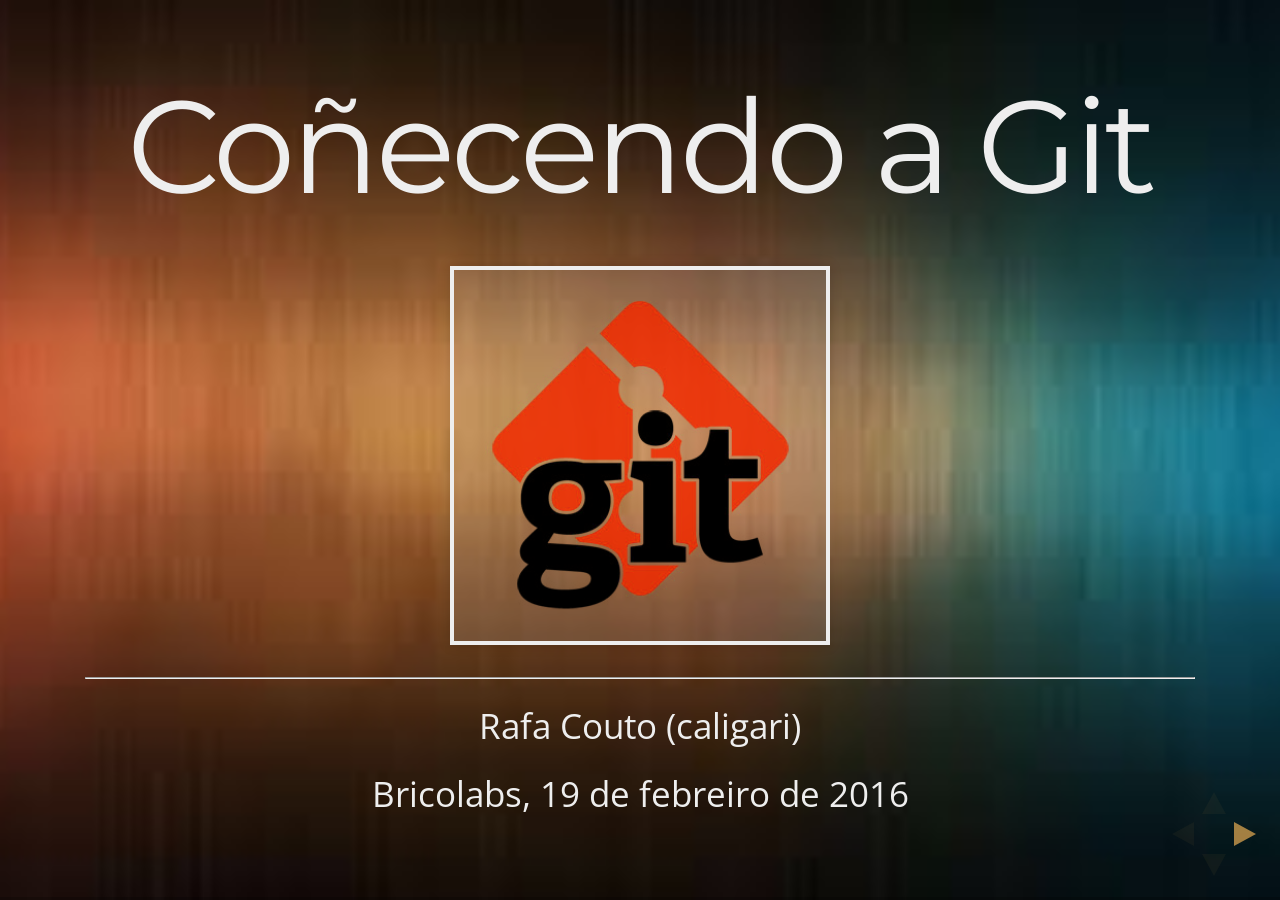
==== git-1.html @ 1e4f74cc "URL to clone this repo." ====
<!doctype html>
<html lang="en">

	<head>
		<meta charset="utf-8">

		<title>Coñecendo a Git</title>

		<meta name="description" content="A framework for easily creating beautiful presentations using HTML">
		<meta name="author" content="Rafa Couto <rafacouto@gmail.com>">

		<!--
		<meta name="apple-mobile-web-app-capable" content="no">
		<meta name="apple-mobile-web-app-status-bar-style" content="black-translucent">
		-->

		<meta name="viewport" content="width=device-width, initial-scale=1.0, maximum-scale=1.0, user-scalable=no, minimal-ui">

		<link rel="stylesheet" href="css/reveal.css">
		<link rel="stylesheet" href="css/theme/night.css" id="theme">

		<!-- Code syntax highlighting -->
		<link rel="stylesheet" href="lib/css/zenburn.css">

		<!-- Printing and PDF exports -->
		<script>
			var link = document.createElement( 'link' );
			link.rel = 'stylesheet';
			link.type = 'text/css';
			link.href = window.location.search.match( /print-pdf/gi ) ? 'css/print/pdf.css' : 'css/print/paper.css';
			document.getElementsByTagName( 'head' )[0].appendChild( link );
		</script>

		<link rel="stylesheet" href="css/caligari-reveal.css">

		<!--[if lt IE 9]>
		<script src="lib/js/html5shiv.js"></script>
		<![endif]-->
	</head>

	<body>

		<div class="reveal">

			<div class="slides">

				<!-- ****************************************************************** -->

				<section data-markdown data-background="img/bg-02.jpg">
					<script type="text/template">

# Coñecendo a Git

![Git logo](img/git_logo.png)

---

Rafa Couto (caligari)

Bricolabs, 19 de febreiro de 2016

					</script>
				</section>

				<!-- ****************************************************************** -->

				<section data-markdown data-background="img/bg-01.jpg">
					<script type="text/template">

## Rafa Couto (caligari)

![caligari](img/caligari_logo.jpg) <!-- .element: style="max-height: 10ex !important;" -->

Desenvolvedor + Sysadmin (software libre) 

Membro de Bricolabs (achegado a maker)

Adorador de gatos

---

_Email_: __caligari(at)treboada.net__

_Twitter_: __@caligari__

					</script>
				</section>

				<!-- ****************************************************************** -->

				<section data-background="img/bg-04.jpg">

					<section data-markdown>
## Plan

Partimos __dende cero__!

![Keep calm and lets go](img/keepcalm_letgo.jpg)
[Photo: Randy Heinitz](https://www.flickr.com/photos/rheinitz/8578335823/)

					</section>

					<section data-markdown>
## Ferramentas a usar

A __consola__ GNU/Linux é a nosa aliada

![Consola GNU/Linux](img/console_allied.png)
[Photo: pixabay (OpenClipartVectors)](https://pixabay.com/en/linux-tux-administrator-animal-154544/)

Tamén usaremos algunha interfaz gráfica / web...

					</section>

					<section data-markdown>
## Levando a charla

Conceptos &#x2260; Teoría &#8658; Práctica

![Consola GNU/Linux](img/gohome_teacher.jpg)
[Photo: pixabay (geralt)](https://pixabay.com/en/teacher-antiauthoritarian-teaching-379218/)

Interactúa!

					</section>

				</section>

				<!-- ****************************************************************** -->

				<section data-background="img/bg-02.jpg"> 

					<section>

				    <fragment data-markdown> 
## A necesidade de versionar

Os cambios existen. No dixital son moi habituais.

![Cambios](img/change_cycle.png)
[Photo: pixabay (geralt)](https://pixabay.com/en/change-arrows-transformation-1076219/)

- Marcha atrás nos cambios
- Comparar con cambios anteriores
- Saber quen fixo os cambios

            </fragment>

            <aside class="notes">
                Comparar esculpir unha estatua con modificar un documento dixital (texto, imaxe). 
                Quen abre, edita, garda documentos todos os días?
                Cambio nun texto, gravas e tes a necesidade de repoñelo: como? Machacando? Renomeando? Backups?
            </aside>

          </section>

					<section>
				    <fragment data-markdown> 
## Socorro! Unha ferramenta 

- Version Control System (VCS)
- Software Configuration Management (SCM)
- Source Control Management (SCM, tamén?)

![Colaboración Android e Comunidade](img/android_community.png)
[Photo: Android Documentation](https://source.android.com/source/code-lines.html)

				    </fragment> 
          </section>

					<section>
				    <fragment data-markdown> 
## Evolución dos SCM (libres)

- RCS - Revision Control System (por ficheiro)
- VCS - Version Control System (multiusuario)
- Subversion (eficiente en rede)
- Git (descentralizado, super-eficiente)

![Tendencias SCM](img/android_community.png)
[Photo: Android Documentation](https://source.android.com/source/code-lines.html)

				    </fragment> 

            <aside class="notes">
                A importancia de ser software libre. Mención a Mercurial.
            </aside>

          </section>

					<section>
				    <fragment data-markdown> 
## E Linus Torvalds plantou Git

![Torvalds lanza Git](img/linux_git.png)
[Photo: SlideShare.net (mikeflynn_)](http://www.slideshare.net://mikeflynn_/git-its-better-trust-me)

- Hoxe é o máis usado, desbancando ao resto.
- Ecosistema de ferramentas.

				    </fragment> 

            <aside class="notes">
                Por pouco, Linux non chegou a descubrir Mercurial (libre e eficiente).
                Peche de repositorios code.google.com e abandono de SourceForce.net
                Non paga a pena aprender outro.
            </aside>

          </section>
        </section>


				<!-- ****************************************************************** -->

				<section data-background="img/bg-03.jpg" data-background-transition="zoom"> 

				<fragment data-markdown> 
## Abrimos unha consola?

```
# sistemas Debian:
sudo apt-get install git gitg

# sistemas RPM:
sudo yum install git gitg
```

![Git en consola](img/git_console.png)

        </fragment>

        <aside class="no-markdown notes">
            Quen non ten GNU/Linux instalado? A versión de Git non importa. O comando git chama a outros comandos.
        </aside>

				</section>
        
				<!-- ****************************************************************** -->
        
				<section data-background="img/bg-04.jpg"> 

					<section>

				    <fragment data-markdown> 
## Recursos

Páxinas do manual do sistema: ```man```

![Git en consola](img/man_pages.png)

- A mellor fonte directa para entender cada orde
- Subordes Git: ```man git-ORDEGIT``` (exemplo: ```man git-clone```)

            </fragment>

            <aside class="notes">
            </aside>

          </section>

					<section>

				    <fragment data-markdown> 
## StackOverflow

![StackOverflow](img/stackoverflow.png)

http://stackoverflow.com

            </fragment>

            <aside class="notes">
            </aside>

          </section>

					<section>

				    <fragment data-markdown> 
## Git book

![StackOverflow](img/git_book.png)

https://git-scm.com/book/es/v2


            </fragment>

            <aside class="notes">
            </aside>

          </section>

					<section>

				    <fragment data-markdown> 
## Chuleta para imprimir

![Git Cheat Sheet](img/git_cheat_sheet.png)

[Google Images "Git Cheatsheet"](http://zrusin.blogspot.nl/2007/09/git-cheat-sheet.html)


            </fragment>

            <aside class="notes">
            </aside>

          </section>

					<section>

				    <fragment data-markdown> 
## Chuleta interactiva

![Git Cheat Sheet](img/git_cheat_sheet_ndp.png)

[Cheatsheet NDP](http://ndpsoftware.com/git-cheatsheet.html)

  - Interactiva!
  - Substituto das páxinas 'man'
  - Traducida a varias linguas


            </fragment>
  
            <aside class="notes">
            </aside>

          </section>

				</section>

				<!-- ****************************************************************** -->

				<section data-background="img/bg-02.jpg"> 

					<section>

				    <fragment data-markdown> 

## Configuración

- Por repositorio
- Global ao usuario (--global)

### Nome e email do usuario

```
git config --global user.name 'Nome Apelido'
git config --global user.email 'nomeapelido@correo.sample'
```

### Configuración activa

```
git config --list
```

![GitHub](img/git_config.png)

            </fragment>
  
            <aside class="notes">
            </aside>

          </section>

				</section>

				<!-- ****************************************************************** -->

				<section data-background="img/bg-03.jpg"> 

					<section>

				    <fragment data-markdown> 

## Área de traballo e repositorio

- Área de traballo: onde fedellamos
- Repositorio: baixo control

---

### Crear un repositorio

```

git init .
_
```

### Copiar (clonar) un repositorio

```

git clone URL_REPO
_
```
---
```
git clone https://github.com/rafacouto/git-minicurso.git
```

            </fragment>

            <aside class="notes">
            </aside>

          </section>
        </section>

        
				<!-- ****************************************************************** -->
        
				<section data-background="img/bg-04.jpg"> 

					<section>

				    <fragment data-markdown> 

###  Historial de cambios

```

git log
_
```

---

### Moverse entre versións

```

git checkout
_
```
            </fragment>

            <aside class="notes">
            </aside>

          </section>
        </section>

				<!-- ****************************************************************** -->
        
				<section data-background="img/bg-02.jpg"> 

					<section>

				    <fragment data-markdown> 

### Examinar cambios no área de traballo

```

git status
_
```

---

### Creación dun paquete de cambios

```

git commit
_
```
            </fragment>

            <aside class="notes">
            </aside>

          </section>
        </section>

				<!-- ****************************************************************** -->
        
				<section data-background="img/bg-03.jpg"> 

					<section>

				    <fragment data-markdown> 

### Revisión de cambios

```

git diff
_
```

          </section>
        </section>

				<!-- ****************************************************************** -->
        
				<section data-background="img/bg-04.jpg"> 

					<section>

				    <fragment data-markdown> 

### GitHub - O git na web e moito máis

![GitHub](img/github_logo.png)

- Crear unha __conta Github__
- Receitas para __crear un repositorio__ en Github
- Ficheiros README.md (formato de texto __markdown__)

          </section>
        </section>

				<!-- ****************************************************************** -->


			</div>

		</div>

		<script src="lib/js/head.min.js"></script>
		<script src="js/reveal.js"></script>

		<script>

			// Full list of configuration options available at:
			// https://github.com/hakimel/reveal.js#configuration
			Reveal.initialize({
				controls: true,
				progress: true,
				history: true,
				center: true,

				transition: 'slide', // none/fade/slide/convex/concave/zoom

				// Optional reveal.js plugins
				dependencies: [
					{ src: 'lib/js/classList.js', condition: function() { return !document.body.classList; } },
					{ src: 'plugin/markdown/marked.js', condition: function() { return !!document.querySelector( '[data-markdown]' ); } },
					{ src: 'plugin/markdown/markdown.js', condition: function() { return !!document.querySelector( '[data-markdown]' ); } },
					{ src: 'plugin/highlight/highlight.js', async: true, callback: function() { hljs.initHighlightingOnLoad(); } },
					{ src: 'plugin/zoom-js/zoom.js', async: true },
					{ src: 'plugin/notes/notes.js', async: true }
				]
			});

		</script>

	</body>
</html>
---- css/reveal.css ----
/*!
 * reveal.js
 * http://lab.hakim.se/reveal-js
 * MIT licensed
 *
 * Copyright (C) 2015 Hakim El Hattab, http://hakim.se
 */
/*********************************************
 * RESET STYLES
 *********************************************/
html, body, .reveal div, .reveal span, .reveal applet, .reveal object, .reveal iframe,
.reveal h1, .reveal h2, .reveal h3, .reveal h4, .reveal h5, .reveal h6, .reveal p, .reveal blockquote, .reveal pre,
.reveal a, .reveal abbr, .reveal acronym, .reveal address, .reveal big, .reveal cite, .reveal code,
.reveal del, .reveal dfn, .reveal em, .reveal img, .reveal ins, .reveal kbd, .reveal q, .reveal s, .reveal samp,
.reveal small, .reveal strike, .reveal strong, .reveal sub, .reveal sup, .reveal tt, .reveal var,
.reveal b, .reveal u, .reveal center,
.reveal dl, .reveal dt, .reveal dd, .reveal ol, .reveal ul, .reveal li,
.reveal fieldset, .reveal form, .reveal label, .reveal legend,
.reveal table, .reveal caption, .reveal tbody, .reveal tfoot, .reveal thead, .reveal tr, .reveal th, .reveal td,
.reveal article, .reveal aside, .reveal canvas, .reveal details, .reveal embed,
.reveal figure, .reveal figcaption, .reveal footer, .reveal header, .reveal hgroup,
.reveal menu, .reveal nav, .reveal output, .reveal ruby, .reveal section, .reveal summary,
.reveal time, .reveal mark, .reveal audio, video {
  margin: 0;
  padding: 0;
  border: 0;
  font-size: 100%;
  font: inherit;
  vertical-align: baseline; }

.reveal article, .reveal aside, .reveal details, .reveal figcaption, .reveal figure,
.reveal footer, .reveal header, .reveal hgroup, .reveal menu, .reveal nav, .reveal section {
  display: block; }

/*********************************************
 * GLOBAL STYLES
 *********************************************/
html,
body {
  width: 100%;
  height: 100%;
  overflow: hidden; }

body {
  position: relative;
  line-height: 1;
  background-color: #fff;
  color: #000; }

html:-webkit-full-screen-ancestor {
  background-color: inherit; }

html:-moz-full-screen-ancestor {
  background-color: inherit; }

/*********************************************
 * VIEW FRAGMENTS
 *********************************************/
.reveal .slides section .fragment {
  opacity: 0;
  visibility: hidden;
  -webkit-transition: all 0.2s ease;
          transition: all 0.2s ease; }
  .reveal .slides section .fragment.visible {
    opacity: 1;
    visibility: visible; }

.reveal .slides section .fragment.grow {
  opacity: 1;
  visibility: visible; }
  .reveal .slides section .fragment.grow.visible {
    -webkit-transform: scale(1.3);
        -ms-transform: scale(1.3);
            transform: scale(1.3); }

.reveal .slides section .fragment.shrink {
  opacity: 1;
  visibility: visible; }
  .reveal .slides section .fragment.shrink.visible {
    -webkit-transform: scale(0.7);
        -ms-transform: scale(0.7);
            transform: scale(0.7); }

.reveal .slides section .fragment.zoom-in {
  -webkit-transform: scale(0.1);
      -ms-transform: scale(0.1);
          transform: scale(0.1); }
  .reveal .slides section .fragment.zoom-in.visible {
    -webkit-transform: none;
        -ms-transform: none;
            transform: none; }

.reveal .slides section .fragment.fade-out {
  opacity: 1;
  visibility: visible; }
  .reveal .slides section .fragment.fade-out.visible {
    opacity: 0;
    visibility: hidden; }

.reveal .slides section .fragment.semi-fade-out {
  opacity: 1;
  visibility: visible; }
  .reveal .slides section .fragment.semi-fade-out.visible {
    opacity: 0.5;
    visibility: visible; }

.reveal .slides section .fragment.strike {
  opacity: 1;
  visibility: visible; }
  .reveal .slides section .fragment.strike.visible {
    text-decoration: line-through; }

.reveal .slides section .fragment.current-visible {
  opacity: 0;
  visibility: hidden; }
  .reveal .slides section .fragment.current-visible.current-fragment {
    opacity: 1;
    visibility: visible; }

.reveal .slides section .fragment.highlight-red,
.reveal .slides section .fragment.highlight-current-red,
.reveal .slides section .fragment.highlight-green,
.reveal .slides section .fragment.highlight-current-green,
.reveal .slides section .fragment.highlight-blue,
.reveal .slides section .fragment.highlight-current-blue {
  opacity: 1;
  visibility: visible; }

.reveal .slides section .fragment.highlight-red.visible {
  color: #ff2c2d; }

.reveal .slides section .fragment.highlight-green.visible {
  color: #17ff2e; }

.reveal .slides section .fragment.highlight-blue.visible {
  color: #1b91ff; }

.reveal .slides section .fragment.highlight-current-red.current-fragment {
  color: #ff2c2d; }

.reveal .slides section .fragment.highlight-current-green.current-fragment {
  color: #17ff2e; }

.reveal .slides section .fragment.highlight-current-blue.current-fragment {
  color: #1b91ff; }

/*********************************************
 * DEFAULT ELEMENT STYLES
 *********************************************/
/* Fixes issue in Chrome where italic fonts did not appear when printing to PDF */
.reveal:after {
  content: '';
  font-style: italic; }

.reveal iframe {
  z-index: 1; }

/** Prevents layering issues in certain browser/transition combinations */
.reveal a {
  position: relative; }

.reveal .stretch {
  max-width: none;
  max-height: none; }

.reveal pre.stretch code {
  height: 100%;
  max-height: 100%;
  box-sizing: border-box; }

/*********************************************
 * CONTROLS
 *********************************************/
.reveal .controls {
  display: none;
  position: fixed;
  width: 110px;
  height: 110px;
  z-index: 30;
  right: 10px;
  bottom: 10px;
  -webkit-user-select: none; }

.reveal .controls button {
  padding: 0;
  position: absolute;
  opacity: 0.05;
  width: 0;
  height: 0;
  background-color: transparent;
  border: 12px solid transparent;
  -webkit-transform: scale(0.9999);
      -ms-transform: scale(0.9999);
          transform: scale(0.9999);
  -webkit-transition: all 0.2s ease;
          transition: all 0.2s ease;
  -webkit-appearance: none;
  -webkit-tap-highlight-color: transparent; }

.reveal .controls .enabled {
  opacity: 0.7;
  cursor: pointer; }

.reveal .controls .enabled:active {
  margin-top: 1px; }

.reveal .controls .navigate-left {
  top: 42px;
  border-right-width: 22px;
  border-right-color: #000; }

.reveal .controls .navigate-left.fragmented {
  opacity: 0.3; }

.reveal .controls .navigate-right {
  left: 74px;
  top: 42px;
  border-left-width: 22px;
  border-left-color: #000; }

.reveal .controls .navigate-right.fragmented {
  opacity: 0.3; }

.reveal .controls .navigate-up {
  left: 42px;
  border-bottom-width: 22px;
  border-bottom-color: #000; }

.reveal .controls .navigate-up.fragmented {
  opacity: 0.3; }

.reveal .controls .navigate-down {
  left: 42px;
  top: 74px;
  border-top-width: 22px;
  border-top-color: #000; }

.reveal .controls .navigate-down.fragmented {
  opacity: 0.3; }

/*********************************************
 * PROGRESS BAR
 *********************************************/
.reveal .progress {
  position: fixed;
  display: none;
  height: 3px;
  width: 100%;
  bottom: 0;
  left: 0;
  z-index: 10;
  background-color: rgba(0, 0, 0, 0.2); }

.reveal .progress:after {
  content: '';
  display: block;
  position: absolute;
  height: 20px;
  width: 100%;
  top: -20px; }

.reveal .progress span {
  display: block;
  height: 100%;
  width: 0px;
  background-color: #000;
  -webkit-transition: width 800ms cubic-bezier(0.26, 0.86, 0.44, 0.985);
          transition: width 800ms cubic-bezier(0.26, 0.86, 0.44, 0.985); }

/*********************************************
 * SLIDE NUMBER
 *********************************************/
.reveal .slide-number {
  position: fixed;
  display: block;
  right: 8px;
  bottom: 8px;
  z-index: 31;
  font-family: Helvetica, sans-serif;
  font-size: 12px;
  line-height: 1;
  color: #fff;
  background-color: rgba(0, 0, 0, 0.4);
  padding: 5px; }

.reveal .slide-number-delimiter {
  margin: 0 3px; }

/*********************************************
 * SLIDES
 *********************************************/
.reveal {
  position: relative;
  width: 100%;
  height: 100%;
  overflow: hidden;
  -ms-touch-action: none;
      touch-action: none; }

.reveal .slides {
  position: absolute;
  width: 100%;
  height: 100%;
  top: 0;
  right: 0;
  bottom: 0;
  left: 0;
  margin: auto;
  overflow: visible;
  z-index: 1;
  text-align: center;
  -webkit-perspective: 600px;
          perspective: 600px;
  -webkit-perspective-origin: 50% 40%;
          perspective-origin: 50% 40%; }

.reveal .slides > section {
  -ms-perspective: 600px; }

.reveal .slides > section,
.reveal .slides > section > section {
  display: none;
  position: absolute;
  width: 100%;
  padding: 20px 0px;
  z-index: 10;
  -webkit-transform-style: preserve-3d;
          transform-style: preserve-3d;
  -webkit-transition: -webkit-transform-origin 800ms cubic-bezier(0.26, 0.86, 0.44, 0.985), -webkit-transform 800ms cubic-bezier(0.26, 0.86, 0.44, 0.985), visibility 800ms cubic-bezier(0.26, 0.86, 0.44, 0.985), opacity 800ms cubic-bezier(0.26, 0.86, 0.44, 0.985);
          transition: -ms-transform-origin 800ms cubic-bezier(0.26, 0.86, 0.44, 0.985), transform 800ms cubic-bezier(0.26, 0.86, 0.44, 0.985), visibility 800ms cubic-bezier(0.26, 0.86, 0.44, 0.985), opacity 800ms cubic-bezier(0.26, 0.86, 0.44, 0.985);
          transition: transform-origin 800ms cubic-bezier(0.26, 0.86, 0.44, 0.985), transform 800ms cubic-bezier(0.26, 0.86, 0.44, 0.985), visibility 800ms cubic-bezier(0.26, 0.86, 0.44, 0.985), opacity 800ms cubic-bezier(0.26, 0.86, 0.44, 0.985); }

/* Global transition speed settings */
.reveal[data-transition-speed="fast"] .slides section {
  -webkit-transition-duration: 400ms;
          transition-duration: 400ms; }

.reveal[data-transition-speed="slow"] .slides section {
  -webkit-transition-duration: 1200ms;
          transition-duration: 1200ms; }

/* Slide-specific transition speed overrides */
.reveal .slides section[data-transition-speed="fast"] {
  -webkit-transition-duration: 400ms;
          transition-duration: 400ms; }

.reveal .slides section[data-transition-speed="slow"] {
  -webkit-transition-duration: 1200ms;
          transition-duration: 1200ms; }

.reveal .slides > section.stack {
  padding-top: 0;
  padding-bottom: 0; }

.reveal .slides > section.present,
.reveal .slides > section > section.present {
  display: block;
  z-index: 11;
  opacity: 1; }

.reveal.center,
.reveal.center .slides,
.reveal.center .slides section {
  min-height: 0 !important; }

/* Don't allow interaction with invisible slides */
.reveal .slides > section.future,
.reveal .slides > section > section.future,
.reveal .slides > section.past,
.reveal .slides > section > section.past {
  pointer-events: none; }

.reveal.overview .slides > section,
.reveal.overview .slides > section > section {
  pointer-events: auto; }

.reveal .slides > section.past,
.reveal .slides > section.future,
.reveal .slides > section > section.past,
.reveal .slides > section > section.future {
  opacity: 0; }

/*********************************************
 * Mixins for readability of transitions
 *********************************************/
/*********************************************
 * SLIDE TRANSITION
 * Aliased 'linear' for backwards compatibility
 *********************************************/
.reveal.slide section {
  -webkit-backface-visibility: hidden;
          backface-visibility: hidden; }

.reveal .slides > section[data-transition=slide].past,
.reveal .slides > section[data-transition~=slide-out].past,
.reveal.slide .slides > section:not([data-transition]).past {
  -webkit-transform: translate(-150%, 0);
      -ms-transform: translate(-150%, 0);
          transform: translate(-150%, 0); }

.reveal .slides > section[data-transition=slide].future,
.reveal .slides > section[data-transition~=slide-in].future,
.reveal.slide .slides > section:not([data-transition]).future {
  -webkit-transform: translate(150%, 0);
      -ms-transform: translate(150%, 0);
          transform: translate(150%, 0); }

.reveal .slides > section > section[data-transition=slide].past,
.reveal .slides > section > section[data-transition~=slide-out].past,
.reveal.slide .slides > section > section:not([data-transition]).past {
  -webkit-transform: translate(0, -150%);
      -ms-transform: translate(0, -150%);
          transform: translate(0, -150%); }

.reveal .slides > section > section[data-transition=slide].future,
.reveal .slides > section > section[data-transition~=slide-in].future,
.reveal.slide .slides > section > section:not([data-transition]).future {
  -webkit-transform: translate(0, 150%);
      -ms-transform: translate(0, 150%);
          transform: translate(0, 150%); }

.reveal.linear section {
  -webkit-backface-visibility: hidden;
          backface-visibility: hidden; }

.reveal .slides > section[data-transition=linear].past,
.reveal .slides > section[data-transition~=linear-out].past,
.reveal.linear .slides > section:not([data-transition]).past {
  -webkit-transform: translate(-150%, 0);
      -ms-transform: translate(-150%, 0);
          transform: translate(-150%, 0); }

.reveal .slides > section[data-transition=linear].future,
.reveal .slides > section[data-transition~=linear-in].future,
.reveal.linear .slides > section:not([data-transition]).future {
  -webkit-transform: translate(150%, 0);
      -ms-transform: translate(150%, 0);
          transform: translate(150%, 0); }

.reveal .slides > section > section[data-transition=linear].past,
.reveal .slides > section > section[data-transition~=linear-out].past,
.reveal.linear .slides > section > section:not([data-transition]).past {
  -webkit-transform: translate(0, -150%);
      -ms-transform: translate(0, -150%);
          transform: translate(0, -150%); }

.reveal .slides > section > section[data-transition=linear].future,
.reveal .slides > section > section[data-transition~=linear-in].future,
.reveal.linear .slides > section > section:not([data-transition]).future {
  -webkit-transform: translate(0, 150%);
      -ms-transform: translate(0, 150%);
          transform: translate(0, 150%); }

/*********************************************
 * CONVEX TRANSITION
 * Aliased 'default' for backwards compatibility
 *********************************************/
.reveal .slides > section[data-transition=default].past,
.reveal .slides > section[data-transition~=default-out].past,
.reveal.default .slides > section:not([data-transition]).past {
  -webkit-transform: translate3d(-100%, 0, 0) rotateY(-90deg) translate3d(-100%, 0, 0);
          transform: translate3d(-100%, 0, 0) rotateY(-90deg) translate3d(-100%, 0, 0); }

.reveal .slides > section[data-transition=default].future,
.reveal .slides > section[data-transition~=default-in].future,
.reveal.default .slides > section:not([data-transition]).future {
  -webkit-transform: translate3d(100%, 0, 0) rotateY(90deg) translate3d(100%, 0, 0);
          transform: translate3d(100%, 0, 0) rotateY(90deg) translate3d(100%, 0, 0); }

.reveal .slides > section > section[data-transition=default].past,
.reveal .slides > section > section[data-transition~=default-out].past,
.reveal.default .slides > section > section:not([data-transition]).past {
  -webkit-transform: translate3d(0, -300px, 0) rotateX(70deg) translate3d(0, -300px, 0);
          transform: translate3d(0, -300px, 0) rotateX(70deg) translate3d(0, -300px, 0); }

.reveal .slides > section > section[data-transition=default].future,
.reveal .slides > section > section[data-transition~=default-in].future,
.reveal.default .slides > section > section:not([data-transition]).future {
  -webkit-transform: translate3d(0, 300px, 0) rotateX(-70deg) translate3d(0, 300px, 0);
          transform: translate3d(0, 300px, 0) rotateX(-70deg) translate3d(0, 300px, 0); }

.reveal .slides > section[data-transition=convex].past,
.reveal .slides > section[data-transition~=convex-out].past,
.reveal.convex .slides > section:not([data-transition]).past {
  -webkit-transform: translate3d(-100%, 0, 0) rotateY(-90deg) translate3d(-100%, 0, 0);
          transform: translate3d(-100%, 0, 0) rotateY(-90deg) translate3d(-100%, 0, 0); }

.reveal .slides > section[data-transition=convex].future,
.reveal .slides > section[data-transition~=convex-in].future,
.reveal.convex .slides > section:not([data-transition]).future {
  -webkit-transform: translate3d(100%, 0, 0) rotateY(90deg) translate3d(100%, 0, 0);
          transform: translate3d(100%, 0, 0) rotateY(90deg) translate3d(100%, 0, 0); }

.reveal .slides > section > section[data-transition=convex].past,
.reveal .slides > section > section[data-transition~=convex-out].past,
.reveal.convex .slides > section > section:not([data-transition]).past {
  -webkit-transform: translate3d(0, -300px, 0) rotateX(70deg) translate3d(0, -300px, 0);
          transform: translate3d(0, -300px, 0) rotateX(70deg) translate3d(0, -300px, 0); }

.reveal .slides > section > section[data-transition=convex].future,
.reveal .slides > section > section[data-transition~=convex-in].future,
.reveal.convex .slides > section > section:not([data-transition]).future {
  -webkit-transform: translate3d(0, 300px, 0) rotateX(-70deg) translate3d(0, 300px, 0);
          transform: translate3d(0, 300px, 0) rotateX(-70deg) translate3d(0, 300px, 0); }

/*********************************************
 * CONCAVE TRANSITION
 *********************************************/
.reveal .slides > section[data-transition=concave].past,
.reveal .slides > section[data-transition~=concave-out].past,
.reveal.concave .slides > section:not([data-transition]).past {
  -webkit-transform: translate3d(-100%, 0, 0) rotateY(90deg) translate3d(-100%, 0, 0);
          transform: translate3d(-100%, 0, 0) rotateY(90deg) translate3d(-100%, 0, 0); }

.reveal .slides > section[data-transition=concave].future,
.reveal .slides > section[data-transition~=concave-in].future,
.reveal.concave .slides > section:not([data-transition]).future {
  -webkit-transform: translate3d(100%, 0, 0) rotateY(-90deg) translate3d(100%, 0, 0);
          transform: translate3d(100%, 0, 0) rotateY(-90deg) translate3d(100%, 0, 0); }

.reveal .slides > section > section[data-transition=concave].past,
.reveal .slides > section > section[data-transition~=concave-out].past,
.reveal.concave .slides > section > section:not([data-transition]).past {
  -webkit-transform: translate3d(0, -80%, 0) rotateX(-70deg) translate3d(0, -80%, 0);
          transform: translate3d(0, -80%, 0) rotateX(-70deg) translate3d(0, -80%, 0); }

.reveal .slides > section > section[data-transition=concave].future,
.reveal .slides > section > section[data-transition~=concave-in].future,
.reveal.concave .slides > section > section:not([data-transition]).future {
  -webkit-transform: translate3d(0, 80%, 0) rotateX(70deg) translate3d(0, 80%, 0);
          transform: translate3d(0, 80%, 0) rotateX(70deg) translate3d(0, 80%, 0); }

/*********************************************
 * ZOOM TRANSITION
 *********************************************/
.reveal .slides section[data-transition=zoom],
.reveal.zoom .slides section:not([data-transition]) {
  -webkit-transition-timing-function: ease;
          transition-timing-function: ease; }

.reveal .slides > section[data-transition=zoom].past,
.reveal .slides > section[data-transition~=zoom-out].past,
.reveal.zoom .slides > section:not([data-transition]).past {
  visibility: hidden;
  -webkit-transform: scale(16);
      -ms-transform: scale(16);
          transform: scale(16); }

.reveal .slides > section[data-transition=zoom].future,
.reveal .slides > section[data-transition~=zoom-in].future,
.reveal.zoom .slides > section:not([data-transition]).future {
  visibility: hidden;
  -webkit-transform: scale(0.2);
      -ms-transform: scale(0.2);
          transform: scale(0.2); }

.reveal .slides > section > section[data-transition=zoom].past,
.reveal .slides > section > section[data-transition~=zoom-out].past,
.reveal.zoom .slides > section > section:not([data-transition]).past {
  -webkit-transform: translate(0, -150%);
      -ms-transform: translate(0, -150%);
          transform: translate(0, -150%); }

.reveal .slides > section > section[data-transition=zoom].future,
.reveal .slides > section > section[data-transition~=zoom-in].future,
.reveal.zoom .slides > section > section:not([data-transition]).future {
  -webkit-transform: translate(0, 150%);
      -ms-transform: translate(0, 150%);
          transform: translate(0, 150%); }

/*********************************************
 * CUBE TRANSITION
 *********************************************/
.reveal.cube .slides {
  -webkit-perspective: 1300px;
          perspective: 1300px; }

.reveal.cube .slides section {
  padding: 30px;
  min-height: 700px;
  -webkit-backface-visibility: hidden;
          backface-visibility: hidden;
  box-sizing: border-box; }

.reveal.center.cube .slides section {
  min-height: 0; }

.reveal.cube .slides section:not(.stack):before {
  content: '';
  position: absolute;
  display: block;
  width: 100%;
  height: 100%;
  left: 0;
  top: 0;
  background: rgba(0, 0, 0, 0.1);
  border-radius: 4px;
  -webkit-transform: translateZ(-20px);
          transform: translateZ(-20px); }

.reveal.cube .slides section:not(.stack):after {
  content: '';
  position: absolute;
  display: block;
  width: 90%;
  height: 30px;
  left: 5%;
  bottom: 0;
  background: none;
  z-index: 1;
  border-radius: 4px;
  box-shadow: 0px 95px 25px rgba(0, 0, 0, 0.2);
  -webkit-transform: translateZ(-90px) rotateX(65deg);
          transform: translateZ(-90px) rotateX(65deg); }

.reveal.cube .slides > section.stack {
  padding: 0;
  background: none; }

.reveal.cube .slides > section.past {
  -webkit-transform-origin: 100% 0%;
      -ms-transform-origin: 100% 0%;
          transform-origin: 100% 0%;
  -webkit-transform: translate3d(-100%, 0, 0) rotateY(-90deg);
          transform: translate3d(-100%, 0, 0) rotateY(-90deg); }

.reveal.cube .slides > section.future {
  -webkit-transform-origin: 0% 0%;
      -ms-transform-origin: 0% 0%;
          transform-origin: 0% 0%;
  -webkit-transform: translate3d(100%, 0, 0) rotateY(90deg);
          transform: translate3d(100%, 0, 0) rotateY(90deg); }

.reveal.cube .slides > section > section.past {
  -webkit-transform-origin: 0% 100%;
      -ms-transform-origin: 0% 100%;
          transform-origin: 0% 100%;
  -webkit-transform: translate3d(0, -100%, 0) rotateX(90deg);
          transform: translate3d(0, -100%, 0) rotateX(90deg); }

.reveal.cube .slides > section > section.future {
  -webkit-transform-origin: 0% 0%;
      -ms-transform-origin: 0% 0%;
          transform-origin: 0% 0%;
  -webkit-transform: translate3d(0, 100%, 0) rotateX(-90deg);
          transform: translate3d(0, 100%, 0) rotateX(-90deg); }

/*********************************************
 * PAGE TRANSITION
 *********************************************/
.reveal.page .slides {
  -webkit-perspective-origin: 0% 50%;
          perspective-origin: 0% 50%;
  -webkit-perspective: 3000px;
          perspective: 3000px; }

.reveal.page .slides section {
  padding: 30px;
  min-height: 700px;
  box-sizing: border-box; }

.reveal.page .slides section.past {
  z-index: 12; }

.reveal.page .slides section:not(.stack):before {
  content: '';
  position: absolute;
  display: block;
  width: 100%;
  height: 100%;
  left: 0;
  top: 0;
  background: rgba(0, 0, 0, 0.1);
  -webkit-transform: translateZ(-20px);
          transform: translateZ(-20px); }

.reveal.page .slides section:not(.stack):after {
  content: '';
  position: absolute;
  display: block;
  width: 90%;
  height: 30px;
  left: 5%;
  bottom: 0;
  background: none;
  z-index: 1;
  border-radius: 4px;
  box-shadow: 0px 95px 25px rgba(0, 0, 0, 0.2);
  -webkit-transform: translateZ(-90px) rotateX(65deg); }

.reveal.page .slides > section.stack {
  padding: 0;
  background: none; }

.reveal.page .slides > section.past {
  -webkit-transform-origin: 0% 0%;
      -ms-transform-origin: 0% 0%;
          transform-origin: 0% 0%;
  -webkit-transform: translate3d(-40%, 0, 0) rotateY(-80deg);
          transform: translate3d(-40%, 0, 0) rotateY(-80deg); }

.reveal.page .slides > section.future {
  -webkit-transform-origin: 100% 0%;
      -ms-transform-origin: 100% 0%;
          transform-origin: 100% 0%;
  -webkit-transform: translate3d(0, 0, 0);
          transform: translate3d(0, 0, 0); }

.reveal.page .slides > section > section.past {
  -webkit-transform-origin: 0% 0%;
      -ms-transform-origin: 0% 0%;
          transform-origin: 0% 0%;
  -webkit-transform: translate3d(0, -40%, 0) rotateX(80deg);
          transform: translate3d(0, -40%, 0) rotateX(80deg); }

.reveal.page .slides > section > section.future {
  -webkit-transform-origin: 0% 100%;
      -ms-transform-origin: 0% 100%;
          transform-origin: 0% 100%;
  -webkit-transform: translate3d(0, 0, 0);
          transform: translate3d(0, 0, 0); }

/*********************************************
 * FADE TRANSITION
 *********************************************/
.reveal .slides section[data-transition=fade],
.reveal.fade .slides section:not([data-transition]),
.reveal.fade .slides > section > section:not([data-transition]) {
  -webkit-transform: none;
      -ms-transform: none;
          transform: none;
  -webkit-transition: opacity 0.5s;
          transition: opacity 0.5s; }

.reveal.fade.overview .slides section,
.reveal.fade.overview .slides > section > section {
  -webkit-transition: none;
          transition: none; }

/*********************************************
 * NO TRANSITION
 *********************************************/
.reveal .slides section[data-transition=none],
.reveal.none .slides section:not([data-transition]) {
  -webkit-transform: none;
      -ms-transform: none;
          transform: none;
  -webkit-transition: none;
          transition: none; }

/*********************************************
 * PAUSED MODE
 *********************************************/
.reveal .pause-overlay {
  position: absolute;
  top: 0;
  left: 0;
  width: 100%;
  height: 100%;
  background: black;
  visibility: hidden;
  opacity: 0;
  z-index: 100;
  -webkit-transition: all 1s ease;
          transition: all 1s ease; }

.reveal.paused .pause-overlay {
  visibility: visible;
  opacity: 1; }

/*********************************************
 * FALLBACK
 *********************************************/
.no-transforms {
  overflow-y: auto; }

.no-transforms .reveal .slides {
  position: relative;
  width: 80%;
  height: auto !important;
  top: 0;
  left: 50%;
  margin: 0;
  text-align: center; }

.no-transforms .reveal .controls,
.no-transforms .reveal .progress {
  display: none !important; }

.no-transforms .reveal .slides section {
  display: block !important;
  opacity: 1 !important;
  position: relative !important;
  height: auto;
  min-height: 0;
  top: 0;
  left: -50%;
  margin: 70px 0;
  -webkit-transform: none;
      -ms-transform: none;
          transform: none; }

.no-transforms .reveal .slides section section {
  left: 0; }

.reveal .no-transition,
.reveal .no-transition * {
  -webkit-transition: none !important;
          transition: none !important; }

/*********************************************
 * PER-SLIDE BACKGROUNDS
 *********************************************/
.reveal .backgrounds {
  position: absolute;
  width: 100%;
  height: 100%;
  top: 0;
  left: 0;
  -webkit-perspective: 600px;
          perspective: 600px; }

.reveal .slide-background {
  display: none;
  position: absolute;
  width: 100%;
  height: 100%;
  opacity: 0;
  visibility: hidden;
  background-color: transparent;
  background-position: 50% 50%;
  background-repeat: no-repeat;
  background-size: cover;
  -webkit-transition: all 800ms cubic-bezier(0.26, 0.86, 0.44, 0.985);
          transition: all 800ms cubic-bezier(0.26, 0.86, 0.44, 0.985); }

.reveal .slide-background.stack {
  display: block; }

.reveal .slide-background.present {
  opacity: 1;
  visibility: visible; }

.print-pdf .reveal .slide-background {
  opacity: 1 !important;
  visibility: visible !important; }

/* Video backgrounds */
.reveal .slide-background video {
  position: absolute;
  width: 100%;
  height: 100%;
  max-width: none;
  max-height: none;
  top: 0;
  left: 0; }

/* Immediate transition style */
.reveal[data-background-transition=none] > .backgrounds .slide-background,
.reveal > .backgrounds .slide-background[data-background-transition=none] {
  -webkit-transition: none;
          transition: none; }

/* Slide */
.reveal[data-background-transition=slide] > .backgrounds .slide-background,
.reveal > .backgrounds .slide-background[data-background-transition=slide] {
  opacity: 1;
  -webkit-backface-visibility: hidden;
          backface-visibility: hidden; }

.reveal[data-background-transition=slide] > .backgrounds .slide-background.past,
.reveal > .backgrounds .slide-background.past[data-background-transition=slide] {
  -webkit-transform: translate(-100%, 0);
      -ms-transform: translate(-100%, 0);
          transform: translate(-100%, 0); }

.reveal[data-background-transition=slide] > .backgrounds .slide-background.future,
.reveal > .backgrounds .slide-background.future[data-background-transition=slide] {
  -webkit-transform: translate(100%, 0);
      -ms-transform: translate(100%, 0);
          transform: translate(100%, 0); }

.reveal[data-background-transition=slide] > .backgrounds .slide-background > .slide-background.past,
.reveal > .backgrounds .slide-background > .slide-background.past[data-background-transition=slide] {
  -webkit-transform: translate(0, -100%);
      -ms-transform: translate(0, -100%);
          transform: translate(0, -100%); }

.reveal[data-background-transition=slide] > .backgrounds .slide-background > .slide-background.future,
.reveal > .backgrounds .slide-background > .slide-background.future[data-background-transition=slide] {
  -webkit-transform: translate(0, 100%);
      -ms-transform: translate(0, 100%);
          transform: translate(0, 100%); }

/* Convex */
.reveal[data-background-transition=convex] > .backgrounds .slide-background.past,
.reveal > .backgrounds .slide-background.past[data-background-transition=convex] {
  opacity: 0;
  -webkit-transform: translate3d(-100%, 0, 0) rotateY(-90deg) translate3d(-100%, 0, 0);
          transform: translate3d(-100%, 0, 0) rotateY(-90deg) translate3d(-100%, 0, 0); }

.reveal[data-background-transition=convex] > .backgrounds .slide-background.future,
.reveal > .backgrounds .slide-background.future[data-background-transition=convex] {
  opacity: 0;
  -webkit-transform: translate3d(100%, 0, 0) rotateY(90deg) translate3d(100%, 0, 0);
          transform: translate3d(100%, 0, 0) rotateY(90deg) translate3d(100%, 0, 0); }

.reveal[data-background-transition=convex] > .backgrounds .slide-background > .slide-background.past,
.reveal > .backgrounds .slide-background > .slide-background.past[data-background-transition=convex] {
  opacity: 0;
  -webkit-transform: translate3d(0, -100%, 0) rotateX(90deg) translate3d(0, -100%, 0);
          transform: translate3d(0, -100%, 0) rotateX(90deg) translate3d(0, -100%, 0); }

.reveal[data-background-transition=convex] > .backgrounds .slide-background > .slide-background.future,
.reveal > .backgrounds .slide-background > .slide-background.future[data-background-transition=convex] {
  opacity: 0;
  -webkit-transform: translate3d(0, 100%, 0) rotateX(-90deg) translate3d(0, 100%, 0);
          transform: translate3d(0, 100%, 0) rotateX(-90deg) translate3d(0, 100%, 0); }

/* Concave */
.reveal[data-background-transition=concave] > .backgrounds .slide-background.past,
.reveal > .backgrounds .slide-background.past[data-background-transition=concave] {
  opacity: 0;
  -webkit-transform: translate3d(-100%, 0, 0) rotateY(90deg) translate3d(-100%, 0, 0);
          transform: translate3d(-100%, 0, 0) rotateY(90deg) translate3d(-100%, 0, 0); }

.reveal[data-background-transition=concave] > .backgrounds .slide-background.future,
.reveal > .backgrounds .slide-background.future[data-background-transition=concave] {
  opacity: 0;
  -webkit-transform: translate3d(100%, 0, 0) rotateY(-90deg) translate3d(100%, 0, 0);
          transform: translate3d(100%, 0, 0) rotateY(-90deg) translate3d(100%, 0, 0); }

.reveal[data-background-transition=concave] > .backgrounds .slide-background > .slide-background.past,
.reveal > .backgrounds .slide-background > .slide-background.past[data-background-transition=concave] {
  opacity: 0;
  -webkit-transform: translate3d(0, -100%, 0) rotateX(-90deg) translate3d(0, -100%, 0);
          transform: translate3d(0, -100%, 0) rotateX(-90deg) translate3d(0, -100%, 0); }

.reveal[data-background-transition=concave] > .backgrounds .slide-background > .slide-background.future,
.reveal > .backgrounds .slide-background > .slide-background.future[data-background-transition=concave] {
  opacity: 0;
  -webkit-transform: translate3d(0, 100%, 0) rotateX(90deg) translate3d(0, 100%, 0);
          transform: translate3d(0, 100%, 0) rotateX(90deg) translate3d(0, 100%, 0); }

/* Zoom */
.reveal[data-background-transition=zoom] > .backgrounds .slide-background,
.reveal > .backgrounds .slide-background[data-background-transition=zoom] {
  -webkit-transition-timing-function: ease;
          transition-timing-function: ease; }

.reveal[data-background-transition=zoom] > .backgrounds .slide-background.past,
.reveal > .backgrounds .slide-background.past[data-background-transition=zoom] {
  opacity: 0;
  visibility: hidden;
  -webkit-transform: scale(16);
      -ms-transform: scale(16);
          transform: scale(16); }

.reveal[data-background-transition=zoom] > .backgrounds .slide-background.future,
.reveal > .backgrounds .slide-background.future[data-background-transition=zoom] {
  opacity: 0;
  visibility: hidden;
  -webkit-transform: scale(0.2);
      -ms-transform: scale(0.2);
          transform: scale(0.2); }

.reveal[data-background-transition=zoom] > .backgrounds .slide-background > .slide-background.past,
.reveal > .backgrounds .slide-background > .slide-background.past[data-background-transition=zoom] {
  opacity: 0;
  visibility: hidden;
  -webkit-transform: scale(16);
      -ms-transform: scale(16);
          transform: scale(16); }

.reveal[data-background-transition=zoom] > .backgrounds .slide-background > .slide-background.future,
.reveal > .backgrounds .slide-background > .slide-background.future[data-background-transition=zoom] {
  opacity: 0;
  visibility: hidden;
  -webkit-transform: scale(0.2);
      -ms-transform: scale(0.2);
          transform: scale(0.2); }

/* Global transition speed settings */
.reveal[data-transition-speed="fast"] > .backgrounds .slide-background {
  -webkit-transition-duration: 400ms;
          transition-duration: 400ms; }

.reveal[data-transition-speed="slow"] > .backgrounds .slide-background {
  -webkit-transition-duration: 1200ms;
          transition-duration: 1200ms; }

/*********************************************
 * OVERVIEW
 *********************************************/
.reveal.overview {
  -webkit-perspective-origin: 50% 50%;
          perspective-origin: 50% 50%;
  -webkit-perspective: 700px;
          perspective: 700px; }
  .reveal.overview .slides section {
    height: 700px;
    opacity: 1 !important;
    overflow: hidden;
    visibility: visible !important;
    cursor: pointer;
    box-sizing: border-box; }
  .reveal.overview .slides section:hover,
  .reveal.overview .slides section.present {
    outline: 10px solid rgba(150, 150, 150, 0.4);
    outline-offset: 10px; }
  .reveal.overview .slides section .fragment {
    opacity: 1;
    -webkit-transition: none;
            transition: none; }
  .reveal.overview .slides section:after,
  .reveal.overview .slides section:before {
    display: none !important; }
  .reveal.overview .slides > section.stack {
    padding: 0;
    top: 0 !important;
    background: none;
    outline: none;
    overflow: visible; }
  .reveal.overview .backgrounds {
    -webkit-perspective: inherit;
            perspective: inherit; }
  .reveal.overview .backgrounds .slide-background {
    opacity: 1;
    visibility: visible;
    outline: 10px solid rgba(150, 150, 150, 0.1);
    outline-offset: 10px; }

.reveal.overview .slides section,
.reveal.overview-deactivating .slides section {
  -webkit-transition: none;
          transition: none; }

.reveal.overview .backgrounds .slide-background,
.reveal.overview-deactivating .backgrounds .slide-background {
  -webkit-transition: none;
          transition: none; }

.reveal.overview-animated .slides {
  -webkit-transition: -webkit-transform 0.4s ease;
          transition: transform 0.4s ease; }

/*********************************************
 * RTL SUPPORT
 *********************************************/
.reveal.rtl .slides,
.reveal.rtl .slides h1,
.reveal.rtl .slides h2,
.reveal.rtl .slides h3,
.reveal.rtl .slides h4,
.reveal.rtl .slides h5,
.reveal.rtl .slides h6 {
  direction: rtl;
  font-family: sans-serif; }

.reveal.rtl pre,
.reveal.rtl code {
  direction: ltr; }

.reveal.rtl ol,
.reveal.rtl ul {
  text-align: right; }

.reveal.rtl .progress span {
  float: right; }

/*********************************************
 * PARALLAX BACKGROUND
 *********************************************/
.reveal.has-parallax-background .backgrounds {
  -webkit-transition: all 0.8s ease;
          transition: all 0.8s ease; }

/* Global transition speed settings */
.reveal.has-parallax-background[data-transition-speed="fast"] .backgrounds {
  -webkit-transition-duration: 400ms;
          transition-duration: 400ms; }

.reveal.has-parallax-background[data-transition-speed="slow"] .backgrounds {
  -webkit-transition-duration: 1200ms;
          transition-duration: 1200ms; }

/*********************************************
 * LINK PREVIEW OVERLAY
 *********************************************/
.reveal .overlay {
  position: absolute;
  top: 0;
  left: 0;
  width: 100%;
  height: 100%;
  z-index: 1000;
  background: rgba(0, 0, 0, 0.9);
  opacity: 0;
  visibility: hidden;
  -webkit-transition: all 0.3s ease;
          transition: all 0.3s ease; }

.reveal .overlay.visible {
  opacity: 1;
  visibility: visible; }

.reveal .overlay .spinner {
  position: absolute;
  display: block;
  top: 50%;
  left: 50%;
  width: 32px;
  height: 32px;
  margin: -16px 0 0 -16px;
  z-index: 10;
  background-image: url([data-uri]%2F%2F%2F6%2Bvr8nJybW1tcDAwOjo6Nvb26ioqKOjo7Ozs%2FLy8vz8%2FAAAAAAAAAAAACH%2FC05FVFNDQVBFMi4wAwEAAAAh%2FhpDcmVhdGVkIHdpdGggYWpheGxvYWQuaW5mbwAh%[base64]%2FV%2FnmOM82XiHRLYKhKP1oZmADdEAAAh%2BQQJCgAAACwAAAAAIAAgAAAE6hDISWlZpOrNp1lGNRSdRpDUolIGw5RUYhhHukqFu8DsrEyqnWThGvAmhVlteBvojpTDDBUEIFwMFBRAmBkSgOrBFZogCASwBDEY%2FCZSg7GSE0gSCjQBMVG023xWBhklAnoEdhQEfyNqMIcKjhRsjEdnezB%2BA4k8gTwJhFuiW4dokXiloUepBAp5qaKpp6%2BHo7aWW54wl7obvEe0kRuoplCGepwSx2jJvqHEmGt6whJpGpfJCHmOoNHKaHx61WiSR92E4lbFoq%2BB6QDtuetcaBPnW6%2BO7wDHpIiK9SaVK5GgV543tzjgGcghAgAh%[base64]%2B%2BG%2Bw48edZPK%2BM6hLJpQg484enXIdQFSS1u6UhksENEQAAIfkECQoAAAAsAAAAACAAIAAABOcQyEmpGKLqzWcZRVUQnZYg1aBSh2GUVEIQ2aQOE%2BG%2BcD4ntpWkZQj1JIiZIogDFFyHI0UxQwFugMSOFIPJftfVAEoZLBbcLEFhlQiqGp1Vd140AUklUN3eCA51C1EWMzMCezCBBmkxVIVHBWd3HHl9JQOIJSdSnJ0TDKChCwUJjoWMPaGqDKannasMo6WnM562R5YluZRwur0wpgqZE7NKUm%2BFNRPIhjBJxKZteWuIBMN4zRMIVIhffcgojwCF117i4nlLnY5ztRLsnOk%2BaV%2BoJY7V7m76PdkS4trKcdg0Zc0tTcKkRAAAIfkECQoAAAAsAAAAACAAIAAABO4QyEkpKqjqzScpRaVkXZWQEximw1BSCUEIlDohrft6cpKCk5xid5MNJTaAIkekKGQkWyKHkvhKsR7ARmitkAYDYRIbUQRQjWBwJRzChi9CRlBcY1UN4g0%[base64]%[base64]%2BE71SRQeyqUToLA7VxF0JDyIQh%2FMVVPMt1ECZlfcjZJ9mIKoaTl1MRIl5o4CUKXOwmyrCInCKqcWtvadL2SYhyASyNDJ0uIiRMDjI0Fd30%2FiI2UA5GSS5UDj2l6NoqgOgN4gksEBgYFf0FDqKgHnyZ9OX8HrgYHdHpcHQULXAS2qKpENRg7eAMLC7kTBaixUYFkKAzWAAnLC7FLVxLWDBLKCwaKTULgEwbLA4hJtOkSBNqITT3xEgfLpBtzE%2FjiuL04RGEBgwWhShRgQExHBAAh%2BQQJCgAAACwAAAAAIAAgAAAE7xDISWlSqerNpyJKhWRdlSAVoVLCWk6JKlAqAavhO9UkUHsqlE6CwO1cRdCQ8iEIfzFVTzLdRAmZX3I2SfZiCqGk5dTESJeaOAlClzsJsqwiJwiqnFrb2nS9kmIcgEsjQydLiIlHehhpejaIjzh9eomSjZR%[base64]%2BE71SRQeyqUToLA7VxF0JDyIQh%[base64]%2BE71SRQeyqUToLA7VxF0JDyIQh%2FMVVPMt1ECZlfcjZJ9mIKoaTl1MRIl5o4CUKXOwmyrCInCKqcWtvadL2SYhyASyNDJ0uIiUd6GAULDJCRiXo1CpGXDJOUjY%2BYip9DhToJA4RBLwMLCwVDfRgbBAaqqoZ1XBMHswsHtxtFaH1iqaoGNgAIxRpbFAgfPQSqpbgGBqUD1wBXeCYp1AYZ19JJOYgH1KwA4UBvQwXUBxPqVD9L3sbp2BNk2xvvFPJd%2BMFCN6HAAIKgNggY0KtEBAAh%[base64]%2BvsYMDAzZQPC9VCNkDWUhGkuE5PxJNwiUK4UfLzOlD4WvzAHaoG9nxPi5d%2BjYUqfAhhykOFwJWiAAAIfkECQoAAAAsAAAAACAAIAAABPAQyElpUqnqzaciSoVkXVUMFaFSwlpOCcMYlErAavhOMnNLNo8KsZsMZItJEIDIFSkLGQoQTNhIsFehRww2CQLKF0tYGKYSg%2BygsZIuNqJksKgbfgIGepNo2cIUB3V1B3IvNiBYNQaDSTtfhhx0CwVPI0UJe0%2Bbm4g5VgcGoqOcnjmjqDSdnhgEoamcsZuXO1aWQy8KAwOAuTYYGwi7w5h%2BKr0SJ8MFihpNbx%2B4Erq7BYBuzsdiH1jCAzoSfl0rVirNbRXlBBlLX%2BBP0XJLAPGzTkAuAOqb0WT5AH7OcdCm5B8TgRwSRKIHQtaLCwg1RAAAOwAAAAAAAAAAAA%3D%3D);
  visibility: visible;
  opacity: 0.6;
  -webkit-transition: all 0.3s ease;
          transition: all 0.3s ease; }

.reveal .overlay header {
  position: absolute;
  left: 0;
  top: 0;
  width: 100%;
  height: 40px;
  z-index: 2;
  border-bottom: 1px solid #222; }

.reveal .overlay header a {
  display: inline-block;
  width: 40px;
  height: 40px;
  padding: 0 10px;
  float: right;
  opacity: 0.6;
  box-sizing: border-box; }

.reveal .overlay header a:hover {
  opacity: 1; }

.reveal .overlay header a .icon {
  display: inline-block;
  width: 20px;
  height: 20px;
  background-position: 50% 50%;
  background-size: 100%;
  background-repeat: no-repeat; }

.reveal .overlay header a.close .icon {
  background-image: url([data-uri]); }

.reveal .overlay header a.external .icon {
  background-image: url([data-uri]); }

.reveal .overlay .viewport {
  position: absolute;
  top: 40px;
  right: 0;
  bottom: 0;
  left: 0; }

.reveal .overlay.overlay-preview .viewport iframe {
  width: 100%;
  height: 100%;
  max-width: 100%;
  max-height: 100%;
  border: 0;
  opacity: 0;
  visibility: hidden;
  -webkit-transition: all 0.3s ease;
          transition: all 0.3s ease; }

.reveal .overlay.overlay-preview.loaded .viewport iframe {
  opacity: 1;
  visibility: visible; }

.reveal .overlay.overlay-preview.loaded .spinner {
  opacity: 0;
  visibility: hidden;
  -webkit-transform: scale(0.2);
      -ms-transform: scale(0.2);
          transform: scale(0.2); }

.reveal .overlay.overlay-help .viewport {
  overflow: auto;
  color: #fff; }

.reveal .overlay.overlay-help .viewport .viewport-inner {
  width: 600px;
  margin: 0 auto;
  padding: 60px;
  text-align: center;
  letter-spacing: normal; }

.reveal .overlay.overlay-help .viewport .viewport-inner .title {
  font-size: 20px; }

.reveal .overlay.overlay-help .viewport .viewport-inner table {
  border: 1px solid #fff;
  border-collapse: collapse;
  font-size: 14px; }

.reveal .overlay.overlay-help .viewport .viewport-inner table th,
.reveal .overlay.overlay-help .viewport .viewport-inner table td {
  width: 200px;
  padding: 10px;
  border: 1px solid #fff;
  vertical-align: middle; }

.reveal .overlay.overlay-help .viewport .viewport-inner table th {
  padding-top: 20px;
  padding-bottom: 20px; }

/*********************************************
 * PLAYBACK COMPONENT
 *********************************************/
.reveal .playback {
  position: fixed;
  left: 15px;
  bottom: 20px;
  z-index: 30;
  cursor: pointer;
  -webkit-transition: all 400ms ease;
          transition: all 400ms ease; }

.reveal.overview .playback {
  opacity: 0;
  visibility: hidden; }

/*********************************************
 * ROLLING LINKS
 *********************************************/
.reveal .roll {
  display: inline-block;
  line-height: 1.2;
  overflow: hidden;
  vertical-align: top;
  -webkit-perspective: 400px;
          perspective: 400px;
  -webkit-perspective-origin: 50% 50%;
          perspective-origin: 50% 50%; }

.reveal .roll:hover {
  background: none;
  text-shadow: none; }

.reveal .roll span {
  display: block;
  position: relative;
  padding: 0 2px;
  pointer-events: none;
  -webkit-transition: all 400ms ease;
          transition: all 400ms ease;
  -webkit-transform-origin: 50% 0%;
      -ms-transform-origin: 50% 0%;
          transform-origin: 50% 0%;
  -webkit-transform-style: preserve-3d;
          transform-style: preserve-3d;
  -webkit-backface-visibility: hidden;
          backface-visibility: hidden; }

.reveal .roll:hover span {
  background: rgba(0, 0, 0, 0.5);
  -webkit-transform: translate3d(0px, 0px, -45px) rotateX(90deg);
          transform: translate3d(0px, 0px, -45px) rotateX(90deg); }

.reveal .roll span:after {
  content: attr(data-title);
  display: block;
  position: absolute;
  left: 0;
  top: 0;
  padding: 0 2px;
  -webkit-backface-visibility: hidden;
          backface-visibility: hidden;
  -webkit-transform-origin: 50% 0%;
      -ms-transform-origin: 50% 0%;
          transform-origin: 50% 0%;
  -webkit-transform: translate3d(0px, 110%, 0px) rotateX(-90deg);
          transform: translate3d(0px, 110%, 0px) rotateX(-90deg); }

/*********************************************
 * SPEAKER NOTES
 *********************************************/
.reveal aside.notes {
  display: none; }

.reveal .speaker-notes {
  display: none;
  position: absolute;
  width: 70%;
  max-height: 15%;
  left: 15%;
  bottom: 26px;
  padding: 10px;
  z-index: 1;
  font-size: 18px;
  line-height: 1.4;
  color: #fff;
  background-color: rgba(0, 0, 0, 0.5);
  overflow: auto;
  box-sizing: border-box;
  text-align: left;
  font-family: Helvetica, sans-serif;
  -webkit-overflow-scrolling: touch; }

.reveal .speaker-notes.visible:not(:empty) {
  display: block; }

@media screen and (max-width: 1024px) {
  .reveal .speaker-notes {
    font-size: 14px; } }

@media screen and (max-width: 600px) {
  .reveal .speaker-notes {
    width: 90%;
    left: 5%; } }

/*********************************************
 * ZOOM PLUGIN
 *********************************************/
.zoomed .reveal *,
.zoomed .reveal *:before,
.zoomed .reveal *:after {
  -webkit-backface-visibility: visible !important;
          backface-visibility: visible !important; }

.zoomed .reveal .progress,
.zoomed .reveal .controls {
  opacity: 0; }

.zoomed .reveal .roll span {
  background: none; }

.zoomed .reveal .roll span:after {
  visibility: hidden; }
---- css/theme/night.css ----
/**
 * Black theme for reveal.js.
 *
 * Copyright (C) 2011-2012 Hakim El Hattab, http://hakim.se
 */
@import url(https://fonts.googleapis.com/css?family=Montserrat:700);
@import url(https://fonts.googleapis.com/css?family=Open+Sans:400,700,400italic,700italic);
/*********************************************
 * GLOBAL STYLES
 *********************************************/
body {
  background: #111;
  background-color: #111; }

.reveal {
  font-family: "Open Sans", sans-serif;
  font-size: 30px;
  font-weight: normal;
  color: #eee; }

::selection {
  color: #fff;
  background: #e7ad52;
  text-shadow: none; }

.reveal .slides > section,
.reveal .slides > section > section {
  line-height: 1.3;
  font-weight: inherit; }

/*********************************************
 * HEADERS
 *********************************************/
.reveal h1,
.reveal h2,
.reveal h3,
.reveal h4,
.reveal h5,
.reveal h6 {
  margin: 0 0 20px 0;
  color: #eee;
  font-family: "Montserrat", Impact, sans-serif;
  font-weight: normal;
  line-height: 1.2;
  letter-spacing: -0.03em;
  text-transform: none;
  text-shadow: none;
  word-wrap: break-word; }

.reveal h1 {
  font-size: 3.77em; }

.reveal h2 {
  font-size: 2.11em; }

.reveal h3 {
  font-size: 1.55em; }

.reveal h4 {
  font-size: 1em; }

.reveal h1 {
  text-shadow: none; }

/*********************************************
 * OTHER
 *********************************************/
.reveal p {
  margin: 20px 0;
  line-height: 1.3; }

/* Ensure certain elements are never larger than the slide itself */
.reveal img,
.reveal video,
.reveal iframe {
  max-width: 95%;
  max-height: 95%; }

.reveal strong,
.reveal b {
  font-weight: bold; }

.reveal em {
  font-style: italic; }

.reveal ol,
.reveal dl,
.reveal ul {
  display: inline-block;
  text-align: left;
  margin: 0 0 0 1em; }

.reveal ol {
  list-style-type: decimal; }

.reveal ul {
  list-style-type: disc; }

.reveal ul ul {
  list-style-type: square; }

.reveal ul ul ul {
  list-style-type: circle; }

.reveal ul ul,
.reveal ul ol,
.reveal ol ol,
.reveal ol ul {
  display: block;
  margin-left: 40px; }

.reveal dt {
  font-weight: bold; }

.reveal dd {
  margin-left: 40px; }

.reveal q,
.reveal blockquote {
  quotes: none; }

.reveal blockquote {
  display: block;
  position: relative;
  width: 70%;
  margin: 20px auto;
  padding: 5px;
  font-style: italic;
  background: rgba(255, 255, 255, 0.05);
  box-shadow: 0px 0px 2px rgba(0, 0, 0, 0.2); }

.reveal blockquote p:first-child,
.reveal blockquote p:last-child {
  display: inline-block; }

.reveal q {
  font-style: italic; }

.reveal pre {
  display: block;
  position: relative;
  width: 90%;
  margin: 20px auto;
  text-align: left;
  font-size: 0.55em;
  font-family: monospace;
  line-height: 1.2em;
  word-wrap: break-word;
  box-shadow: 0px 0px 6px rgba(0, 0, 0, 0.3); }

.reveal code {
  font-family: monospace; }

.reveal pre code {
  display: block;
  padding: 5px;
  overflow: auto;
  max-height: 400px;
  word-wrap: normal; }

.reveal table {
  margin: auto;
  border-collapse: collapse;
  border-spacing: 0; }

.reveal table th {
  font-weight: bold; }

.reveal table th,
.reveal table td {
  text-align: left;
  padding: 0.2em 0.5em 0.2em 0.5em;
  border-bottom: 1px solid; }

.reveal table th[align="center"],
.reveal table td[align="center"] {
  text-align: center; }

.reveal table th[align="right"],
.reveal table td[align="right"] {
  text-align: right; }

.reveal table tr:last-child td {
  border-bottom: none; }

.reveal sup {
  vertical-align: super; }

.reveal sub {
  vertical-align: sub; }

.reveal small {
  display: inline-block;
  font-size: 0.6em;
  line-height: 1.2em;
  vertical-align: top; }

.reveal small * {
  vertical-align: top; }

/*********************************************
 * LINKS
 *********************************************/
.reveal a {
  color: #e7ad52;
  text-decoration: none;
  -webkit-transition: color 0.15s ease;
  -moz-transition: color 0.15s ease;
  transition: color 0.15s ease; }

.reveal a:hover {
  color: #f3d7ac;
  text-shadow: none;
  border: none; }

.reveal .roll span:after {
  color: #fff;
  background: #d08a1d; }

/*********************************************
 * IMAGES
 *********************************************/
.reveal section img {
  margin: 15px 0px;
  background: rgba(255, 255, 255, 0.12);
  border: 4px solid #eee;
  box-shadow: 0 0 10px rgba(0, 0, 0, 0.15); }

.reveal section img.plain {
  border: 0;
  box-shadow: none; }

.reveal a img {
  -webkit-transition: all 0.15s linear;
  -moz-transition: all 0.15s linear;
  transition: all 0.15s linear; }

.reveal a:hover img {
  background: rgba(255, 255, 255, 0.2);
  border-color: #e7ad52;
  box-shadow: 0 0 20px rgba(0, 0, 0, 0.55); }

/*********************************************
 * NAVIGATION CONTROLS
 *********************************************/
.reveal .controls .navigate-left,
.reveal .controls .navigate-left.enabled {
  border-right-color: #e7ad52; }

.reveal .controls .navigate-right,
.reveal .controls .navigate-right.enabled {
  border-left-color: #e7ad52; }

.reveal .controls .navigate-up,
.reveal .controls .navigate-up.enabled {
  border-bottom-color: #e7ad52; }

.reveal .controls .navigate-down,
.reveal .controls .navigate-down.enabled {
  border-top-color: #e7ad52; }

.reveal .controls .navigate-left.enabled:hover {
  border-right-color: #f3d7ac; }

.reveal .controls .navigate-right.enabled:hover {
  border-left-color: #f3d7ac; }

.reveal .controls .navigate-up.enabled:hover {
  border-bottom-color: #f3d7ac; }

.reveal .controls .navigate-down.enabled:hover {
  border-top-color: #f3d7ac; }

/*********************************************
 * PROGRESS BAR
 *********************************************/
.reveal .progress {
  background: rgba(0, 0, 0, 0.2); }

.reveal .progress span {
  background: #e7ad52;
  -webkit-transition: width 800ms cubic-bezier(0.26, 0.86, 0.44, 0.985);
  -moz-transition: width 800ms cubic-bezier(0.26, 0.86, 0.44, 0.985);
  transition: width 800ms cubic-bezier(0.26, 0.86, 0.44, 0.985); }
---- lib/css/zenburn.css ----
/*
Zenburn style from voldmar.ru (c) Vladimir Epifanov <voldmar@voldmar.ru>
based on dark.css by Ivan Sagalaev
*/

.hljs {
  display: block;
  overflow-x: auto;
  padding: 0.5em;
  background: #3f3f3f;
  color: #dcdcdc;
  -webkit-text-size-adjust: none;
}

.hljs-keyword,
.hljs-tag,
.css .hljs-class,
.css .hljs-id,
.lisp .hljs-title,
.nginx .hljs-title,
.hljs-request,
.hljs-status,
.clojure .hljs-attribute {
  color: #e3ceab;
}

.django .hljs-template_tag,
.django .hljs-variable,
.django .hljs-filter .hljs-argument {
  color: #dcdcdc;
}

.hljs-number,
.hljs-date {
  color: #8cd0d3;
}

.dos .hljs-envvar,
.dos .hljs-stream,
.hljs-variable,
.apache .hljs-sqbracket,
.hljs-name {
  color: #efdcbc;
}

.dos .hljs-flow,
.diff .hljs-change,
.python .exception,
.python .hljs-built_in,
.hljs-literal,
.tex .hljs-special {
  color: #efefaf;
}

.diff .hljs-chunk,
.hljs-subst {
  color: #8f8f8f;
}

.dos .hljs-keyword,
.hljs-decorator,
.hljs-title,
.hljs-type,
.diff .hljs-header,
.ruby .hljs-class .hljs-parent,
.apache .hljs-tag,
.nginx .hljs-built_in,
.tex .hljs-command,
.hljs-prompt {
  color: #efef8f;
}

.dos .hljs-winutils,
.ruby .hljs-symbol,
.ruby .hljs-symbol .hljs-string,
.ruby .hljs-string {
  color: #dca3a3;
}

.diff .hljs-deletion,
.hljs-string,
.hljs-tag .hljs-value,
.hljs-preprocessor,
.hljs-pragma,
.hljs-built_in,
.smalltalk .hljs-class,
.smalltalk .hljs-localvars,
.smalltalk .hljs-array,
.css .hljs-rule .hljs-value,
.hljs-attr_selector,
.hljs-pseudo,
.apache .hljs-cbracket,
.tex .hljs-formula,
.coffeescript .hljs-attribute {
  color: #cc9393;
}

.hljs-shebang,
.diff .hljs-addition,
.hljs-comment,
.hljs-annotation,
.hljs-pi,
.hljs-doctype {
  color: #7f9f7f;
}

.coffeescript .javascript,
.javascript .xml,
.tex .hljs-formula,
.xml .javascript,
.xml .vbscript,
.xml .css,
.xml .hljs-cdata {
  opacity: 0.5;
}
---- css/caligari-reveal.css ----
img + a {
    display: inherit;
    text-align: center;
    font-size: 60% !important;
    color: #ddd !important;
}

section p img {
    margin-bottom: 0 !important;
    max-height: 20ex !important;
}
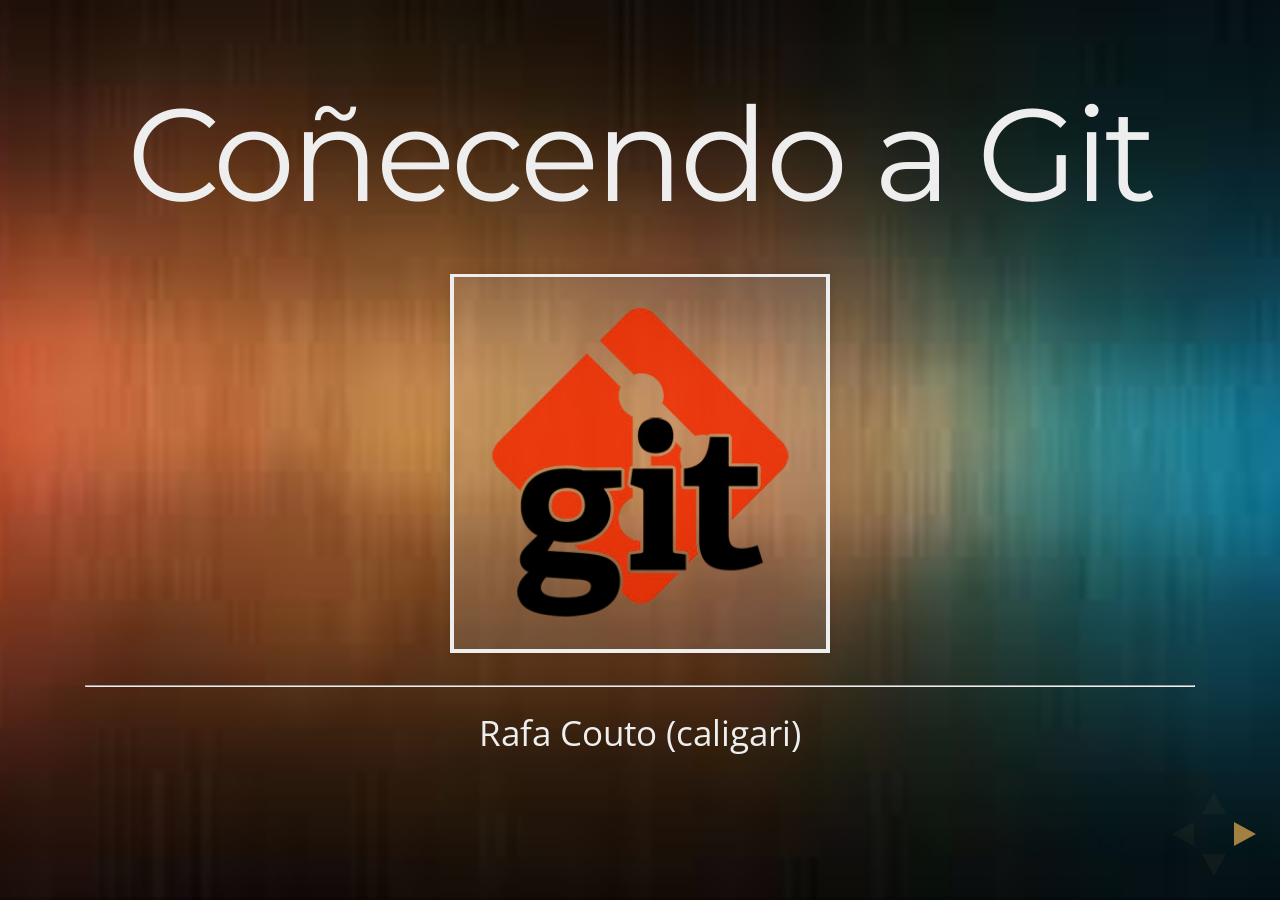
==== commit 1c2e33a1: "Background images." ====
--- a/git-1.html
+++ b/git-1.html
@@ -57,14 +57,12 @@
 
 Rafa Couto (caligari)
 
-Bricolabs, 19 de febreiro de 2016
-
 					</script>
 				</section>
 
 				<!-- ****************************************************************** -->
 
-				<section data-markdown data-background="img/bg-01.jpg">
+				<section data-markdown data-background="img/bg-03.jpg">
 					<script type="text/template">
 
 ## Rafa Couto (caligari)
@@ -242,14 +240,19 @@
 					<section>
 
 				    <fragment data-markdown> 
-## Recursos
-
-Páxinas do manual do sistema: ```man```
+## Manual do sistema (_man pages_)
+
+- A fonte directa máis completa para entender cada orde
 
 ![Git en consola](img/man_pages.png)
 
-- A mellor fonte directa para entender cada orde
-- Subordes Git: ```man git-ORDEGIT``` (exemplo: ```man git-clone```)
+```
+git help ORDE_GIT
+```
+
+```
+man git-ORDE_GIT
+```
 
             </fragment>
 
@@ -344,6 +347,8 @@
 - Por repositorio
 - Global ao usuario (--global)
 
+----
+
 ### Nome e email do usuario
 
 ```
@@ -376,32 +381,59 @@
 
 				    <fragment data-markdown> 
 
-## Área de traballo e repositorio
-
-- Área de traballo: onde fedellamos
-- Repositorio: baixo control
-
----
-
-### Crear un repositorio
-
-```
-
-git init .
-_
-```
-
-### Copiar (clonar) un repositorio
-
-```
-
-git clone URL_REPO
-_
-```
----
-```
-git clone https://github.com/rafacouto/git-minicurso.git
-```
+## Área de traballo
+
+- onde fedellamos cos ficheiros e directorios
+- partimos dun directorio __raíz de proxecto__
+
+----
+
+## Repositorio
+
+- historia con todos os __cambios xestionados por git__
+- subdirectorio __.git__ na raíz do proxecto (non editar!)
+
+![Área de traballo e repositorio git](img/working_area.png)
+
+				    </fragment> 
+					</section>
+					<section>
+				    <fragment data-markdown> 
+
+## Crear un repositorio
+
+```
+
+git init [DIRECTORIO]
+_
+```
+
+![Creando un repositorio dende 0](img/git_init.png)
+
+  1. Crea un novo directorio no teu disco duro para un novo proxecto e
+  inicializa o repositorio Git.
+  2. Crea un ficheiro de texto _README.md_ co título do proxecto dentro.
+  3. Executa `git add README.md && git commit -m 'BigBang'`
+
+				    </fragment> 
+					</section>
+					<section>
+				    <fragment data-markdown> 
+
+## Copiar (clonar) un repositorio
+
+```
+
+git clone URL_REPO [DIRECTORIO]
+_
+```
+
+![Clonando un repositorio](img/git_clone.png)
+
+  1. Clona no teu disco duro o repositorio que está na URL
+  **https://github.com/rafacouto/git-minicurso.git**
+  2. Extra: volve a facer o mesmo pero agora que o directorio sexa **/tmp/slides** e
+  logo borra o subdirectorio **/tmp/slides/.git**
 
             </fragment>
 
@@ -424,11 +456,62 @@
 
 ```
 
-git log
-_
-```
-
----
+git log --oneline --tags
+_
+```
+
+![Histórico de cambios](img/git_log.png)
+
+----
+
+- Filtros por data: --since=2016-03-12 --until=2016-03-31 
+- Outros filtros: --author=caligari --grep="regex"
+
+				    </fragment> 
+					</section>
+					<section>
+				    <fragment data-markdown> 
+
+### Etiquetas 
+
+- Etiqueta: __referencia a un commit__ concreto cun nome 'sinxelo'.
+
+![Etiqueta como referencia](img/tag.png)
+
+----
+
+```
+git tag 17de0f2c v1.1-placidus
+git tag
+git checkout v1.1-placidus
+git log --decorate
+_
+```
+
+				    </fragment> 
+					</section>
+					<section>
+				    <fragment data-markdown> 
+
+### Referencia HEAD
+
+- É unha referencia que sempre apunta ao último commit da póla (branch) actual.
+
+![Referencia HEAD](img/head_ref.png)
+[Photo: Nulab Inc. (Backlog)](https://backlogtool.com/git-guide/en/stepup/stepup1_3.html)
+
+----
+
+#### Referencias relativas a HEAD
+
+- HEAD^ (un commit antes da actual HEAD)
+- HEAD^^ (dous commit antes da actual HEAD)
+- HEAD~n ('n' commit antes da actual HEAD)
+
+				    </fragment> 
+					</section>
+					<section>
+				    <fragment data-markdown> 
 
 ### Moverse entre versións
 
@@ -437,6 +520,15 @@
 git checkout
 _
 ```
+
+![Cambiado de versión con checkout](img/git_checkout.png)
+[Photo: RyPress.com](http://rypress.com/tutorials/git/tips-and-tricks)
+
+----
+  1. Clonar o repositorio de firmware do Escornabot
+  https://github.com/escornabot/arduino.git
+  2. Ir a versión marcada como _v1.1-placidus_
+
             </fragment>
 
             <aside class="notes">
@@ -461,13 +553,45 @@
 _
 ```
 
----
+![Estado do área de traballo](img/git_status.png)
+
+				    </fragment> 
+					</section>
+					<section>
+				    <fragment data-markdown> 
 
 ### Creación dun paquete de cambios
 
 ```
 
-git commit
+git commit -m 'MENSAXE DE CAMBIOS'
+_
+```
+
+![Operaciones locales](img/local_operations.png)
+[Photo: Juri Strumpflohner](http://juristr.com/blog/2013/04/git-explained/)
+
+				    </fragment> 
+					</section>
+					<section>
+				    <fragment data-markdown> 
+
+### Preparando o commit
+
+```
+
+git add FILES
+git rm FILES
+git mv SRC DST
+_
+```
+
+![File lifecycle](img/file_status_lifecycle.png)
+[Photo: oxkhar (slides)](http://slides.oxkhar.com/git/#/)
+
+```
+
+git diff
 _
 ```
             </fragment>
@@ -478,24 +602,6 @@
           </section>
         </section>
 
-				<!-- ****************************************************************** -->
-        
-				<section data-background="img/bg-03.jpg"> 
-
-					<section>
-
-				    <fragment data-markdown> 
-
-### Revisión de cambios
-
-```
-
-git diff
-_
-```
-
-          </section>
-        </section>
 
 				<!-- ****************************************************************** -->
         
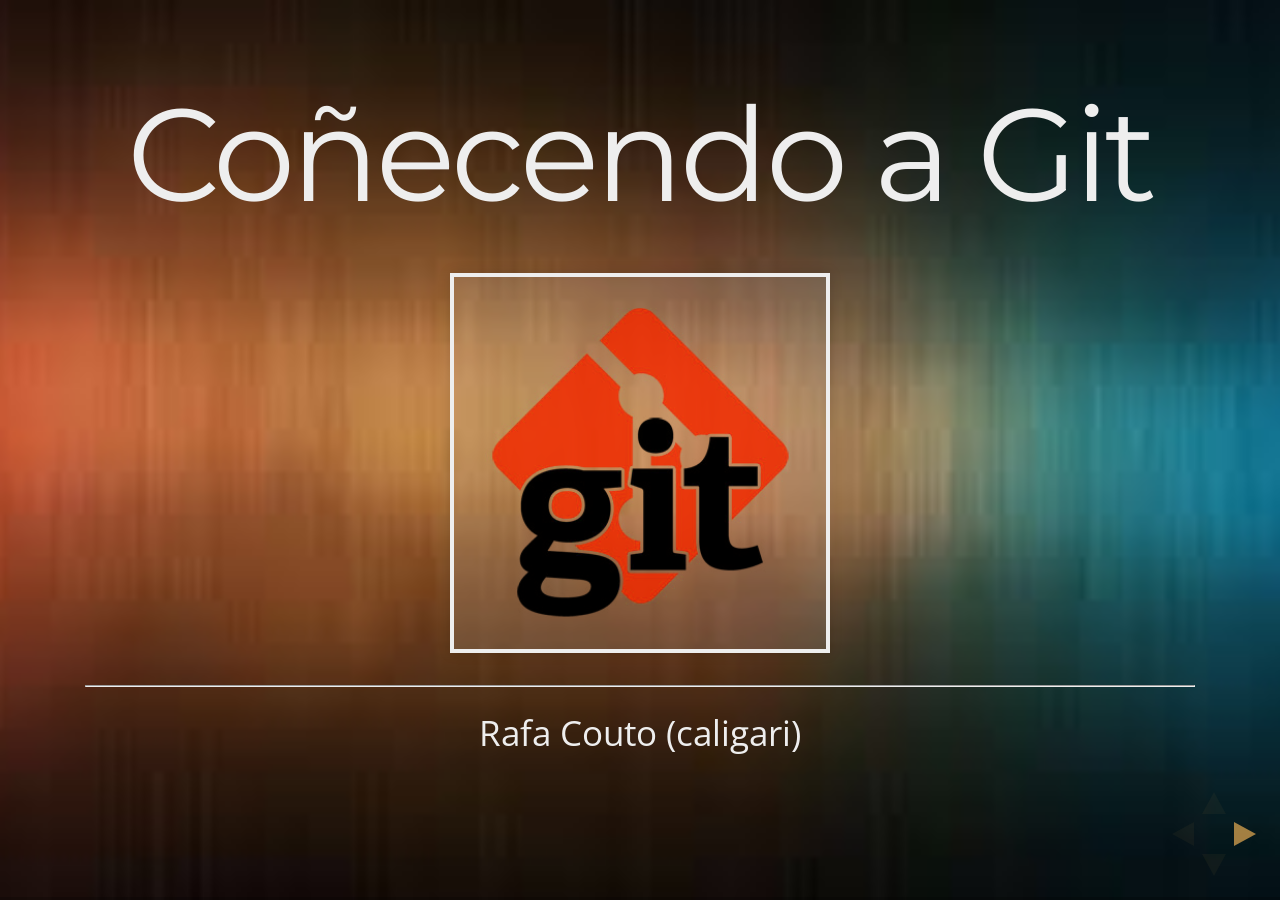
==== commit 7bd1372d: "Bugfix in log command." ====
--- a/git-1.html
+++ b/git-1.html
@@ -71,8 +71,6 @@
 
 Desenvolvedor + Sysadmin (software libre) 
 
-Membro de Bricolabs (achegado a maker)
-
 Adorador de gatos
 
 ---
@@ -171,12 +169,11 @@
 ## Evolución dos SCM (libres)
 
 - RCS - Revision Control System (por ficheiro)
-- VCS - Version Control System (multiusuario)
+- CVS - Concurrent Versions System (multiusuario)
 - Subversion (eficiente en rede)
-- Git (descentralizado, super-eficiente)
-
-![Tendencias SCM](img/android_community.png)
-[Photo: Android Documentation](https://source.android.com/source/code-lines.html)
+
+![Logo Subversion](img/subversion_logo.png)
+[Photo: Apache Software Fundation](http://subversion.apache.org/)
 
 				    </fragment> 
 
@@ -481,7 +478,7 @@
 ----
 
 ```
-git tag 17de0f2c v1.1-placidus
+git tag v1.1-placidus 17de0f2c 
 git tag
 git checkout v1.1-placidus
 git log --decorate
